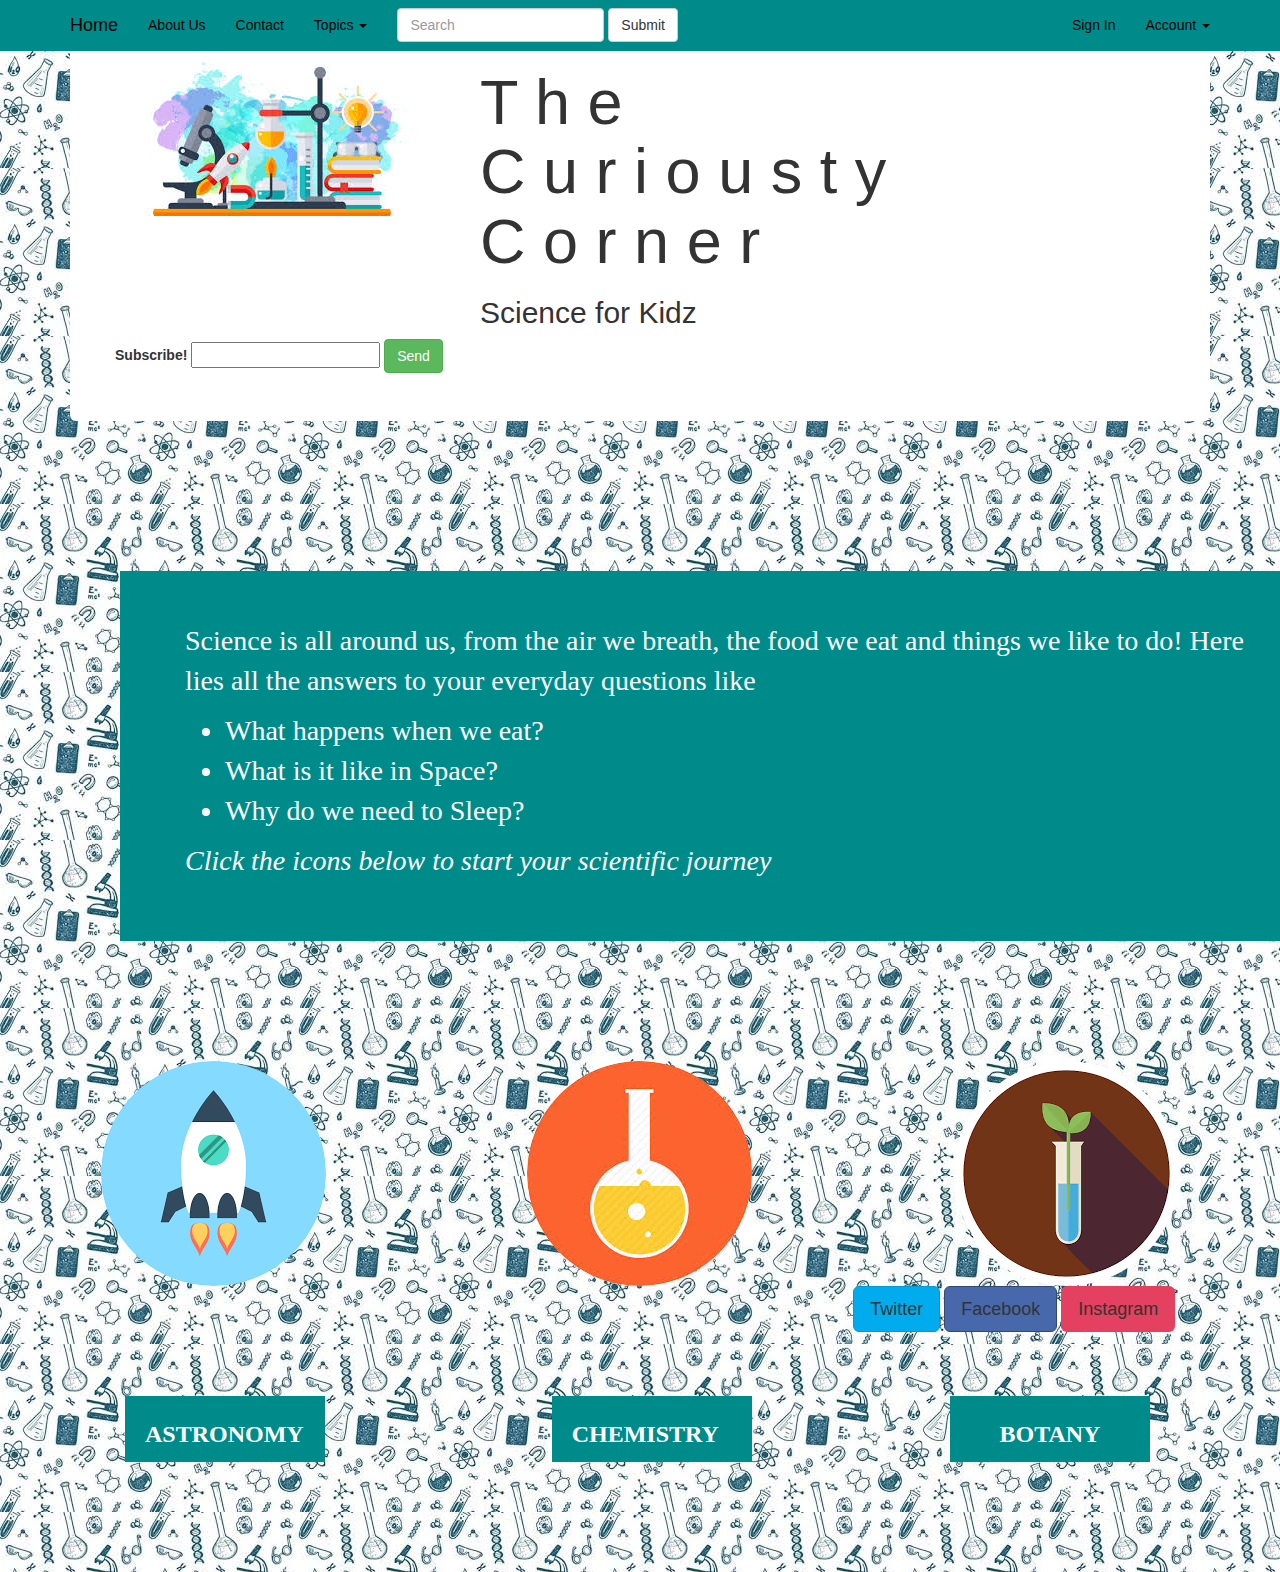
==== index.html @ 527cf1d9 "Merge branch 'Branch-off-master' of https://github.com/aoife-clancy/Coding-Project- into Branch-off-" ====
<!DOCTYPE html>
<html>
<head>
  <title>Curious Corner</title>
  <link href="bootstrap-3.3.7-dist/css/bootstrap.css" rel="stylesheet">
  <link href="css/styles.css" rel="stylesheet">
  <script src="http://code.jquery.com/jquery-3.2.1.min.js"></script>
  <script src="js/bootstrap.js"></script>
  <meta name="viewpoint" content="width=device-width, initial-scale=1.0">

</head>

<body>
  <nav class="navbar navbar-light navbar-fixed-top"> <div class="container"> <div class="navbar-header"> <button type="button" class="collapsed navbar-toggle" data-toggle="collapse" data-target="#bs-example-navbar-collapse-1" aria-expanded="false"> <span class="sr-only">Toggle navigation</span> <span class="icon-bar"></span> <span class="icon-bar"></span> <span class="icon-bar"></span> </button> <a href="index.html" class="navbar-brand">Home</a> </div> <div class="collapse navbar-collapse" id="bs-example-navbar-collapse-1"> <ul class="nav navbar-nav"> <li class="active"><a href="#">About Us <span class="sr-only">(current)</span></a></li> <li><a href="#">Contact</a></li> <li class="dropdown"> <a href="#" class="dropdown-toggle" data-toggle="dropdown" role="button" aria-haspopup="true" aria-expanded="false">Topics <span class="caret"></span></a> <ul class="dropdown-menu"> <li><a href="#">Astronomy</a></li> <li><a href="chemistry.html">Chemistry</a></li> <li><a href="#">Botany</a></li> <li role="separator" class="divider"></li> <li><a href="#">Fun Facts</a></li> <li role="separator" class="divider"></li> <li><a href="#">Quiz</a></li> </ul> </li> </ul> <form class="navbar-form navbar-left"> <div class="form-group"> <input class="form-control" placeholder="Search"> </div> <button type="submit" class="btn btn-default">Submit</button> </form> <ul class="nav navbar-nav navbar-right"> <li><a href="#">Sign In</a></li> <li class="dropdown"> <a href="#" class="dropdown-toggle" data-toggle="dropdown" role="button" aria-haspopup="true" aria-expanded="false">Account <span class="caret"></span></a> <ul class="dropdown-menu"> <li><a href="#">Profile</a></li> <li><a href="#">Preferences</a></li> <li><a href="#">Privacy</a></li> <li role="separator" class="divider"></li> <li><a href="#">Sign Out</a></li> </ul> </li> </ul> </div> </div> </nav>
  <div class="container">
    <div class="jumbotron">
    <div class="row">
      <div class="col-sm-4">
        <img src="[data-uri]" class="img-responsive">
        </div>
      <div class="col-sm-8">
        <!-- <h1>The Curiosity Corner!</h1> -->
      <div class="wavey-font"s>
        <h1>
          <span>T</span>
          <span>h</span>
          <span>e</span>
          <br>
          <span>C</span>
          <span>u</span>
          <span>r</span>
          <span>i</span>
          <span>o</span>
          <span>u</span>
          <span>s</span>
          <span>t</span>
          <span>y</span>
          <br>
          <span>C</span>
          <span>o</span>
          <span>r</span>
          <span>n</span>
          <span>e</span>
          <span>r</span>
        </h1>
      </div>
        <h2> Science for Kidz</h2>
      </div>
    <form role='form'>
      <label for="email">Subscribe!</label>
      <input type="text" name="email" >
      <button type="submit" class="btn btn-success">Send</button>
    </form>
  </div>
</div>
</div>

<div class="information">
  <div class="container">
    <p> Science is all around us, from the air we breath, the food we eat and things we like to do! Here lies all the answers to your everyday questions like</p>
    <ul>
      <li>What happens when we eat?</li>
      <li>What is it like in Space?</li>
      <li>Why do we need to Sleep?</li>
    </ul>
    <p><em>Click the icons below to start your scientific journey</em></p>
  </div>
</div>

<div id="icons" class="text-center">
  <div class="col-sm-4">
    <a href="Astronomy">
    <img src="[data-uri]" class = img-circle>
  </a>
    <div class=box>
      <div class=col-sm-4>
      <h3><strong>ASTRONOMY</strong></h3>
    </div>
  </div>
</div>

<div class="col-sm-4">
  <a href="chemistry.html">
    <img src="[data-uri]" class = img-circle>
  </a>
  <div class="box">
  <div class="col-sm-4" >
    <h3><strong>CHEMISTRY</strong></h3>
  </div>
</div>
</div>

<div class="col/sm-4">
  <a href="botany.html">
  <img src="[data-uri]" class=img-circle>
</a>
    <div class="box" id=caption>
    <h3><strong>BOTANY</strong></h3>
  </div>
</div>
</div>

<footer>
  <div id='social-buttons'>
      <button class='btn btn-lg btn-twitter'>Twitter</button>
      <button class='btn btn-lg btn-facebook'>Facebook</button>
      <button class='btn btn-lg btn-Instagram'>Instagram</button>
    </div>
</footer>
</body>
</html>
---- css/styles.css ----
body {
  background-image:url([data-uri]);
}

div.big{


}

div.jumbotron {
  background-color: rgb(255, 255, 255);
}

.btn-twitter {
  background: #00acee;
  border-color: #009ad5;
}
.btn-facebook {
  background: #4868ac;
  border-color: #314776;
}
.btn-Instagram{
  background: #E4405F;
}

div.information {
  background-color: #008b8b;
  width: 1200px;
  border: 15px darkblue;
  padding: 50px;
  margin: 120px;
  display: flex;
  font-family: chalkboard;
  font-size: 2em;
  color: rgb(255, 255, 255);
}

div.box {
  background-color: #008b8b;
  width: 200px;
  length: 100px;
  border: 15px darkblue;
  padding: 5px;
  margin: 110px;
  display: flex;
  justify-content: space-between;
  font-family: chalkboard;
  font-size: 2em;
  color: rgb(255, 255, 255);
}

div#botany {
  display: flex;
  justify-content: flex-end;
  background-color: rgb(255, 255, 255);
  width: 200px;
  length: 100px;
  border: 15px darkblue;
  padding: 5px;
  margin: 60px;
  font-family: chalkboard;
  font-size: 2em;
}

img:hover {
  animation: shake 0.5s;
  animation-iteration-count: infinite;
}

@keyframes shake {
  0% { transform: translate(1px, 1px) rotate(0deg); }
  10% { transform: translate(-1px, -2px) rotate(-1deg); }
  20% { transform: translate(-3px, 0px) rotate(1deg); }
  30% { transform: translate(3px, 2px) rotate(0deg); }
  40% { transform: translate(1px, -1px) rotate(1deg); }
  50% { transform: translate(-1px, 2px) rotate(-1deg); }
  60% { transform: translate(-3px, 1px) rotate(0deg); }
  70% { transform: translate(3px, 1px) rotate(-1deg); }
  80% { transform: translate(-1px, -1px) rotate(1deg); }
  90% { transform: translate(1px, 2px) rotate(0deg); }
  100% { transform: translate(1px, -2px) rotate(-1deg); }
}

navbar.text {
  color: rgb(0, 0, 0);
  font-style: strong;
}

nav.navbar {
  background-color: #008B8B;
  color: rgb(255, 255, 255);
}
li {
  color: rgb(255, 255, 255);
}

.nav.navbar-nav li a{
  color: rgb(0, 0, 0);
  font-style: strong;
}

.navbar-brand{
  color: rgb(0, 0, 0);
  font-style: strong;
}

div#caption{
  position: absolute;
  right: 20px;
  padding left: 50px;
  display: flex;
  justify-content: center;
  color: rgb(255, 255, 255);
  background-color: #008b8b;
  border: 15px darkblue;
  width: 200px;
  length: 100px;
  font-family: chalkboard;
  font-size: 2em;
}

div#socialbuttons{
  display: flex;
  justify-content: flex-start;
  align-items: flex-end;
}
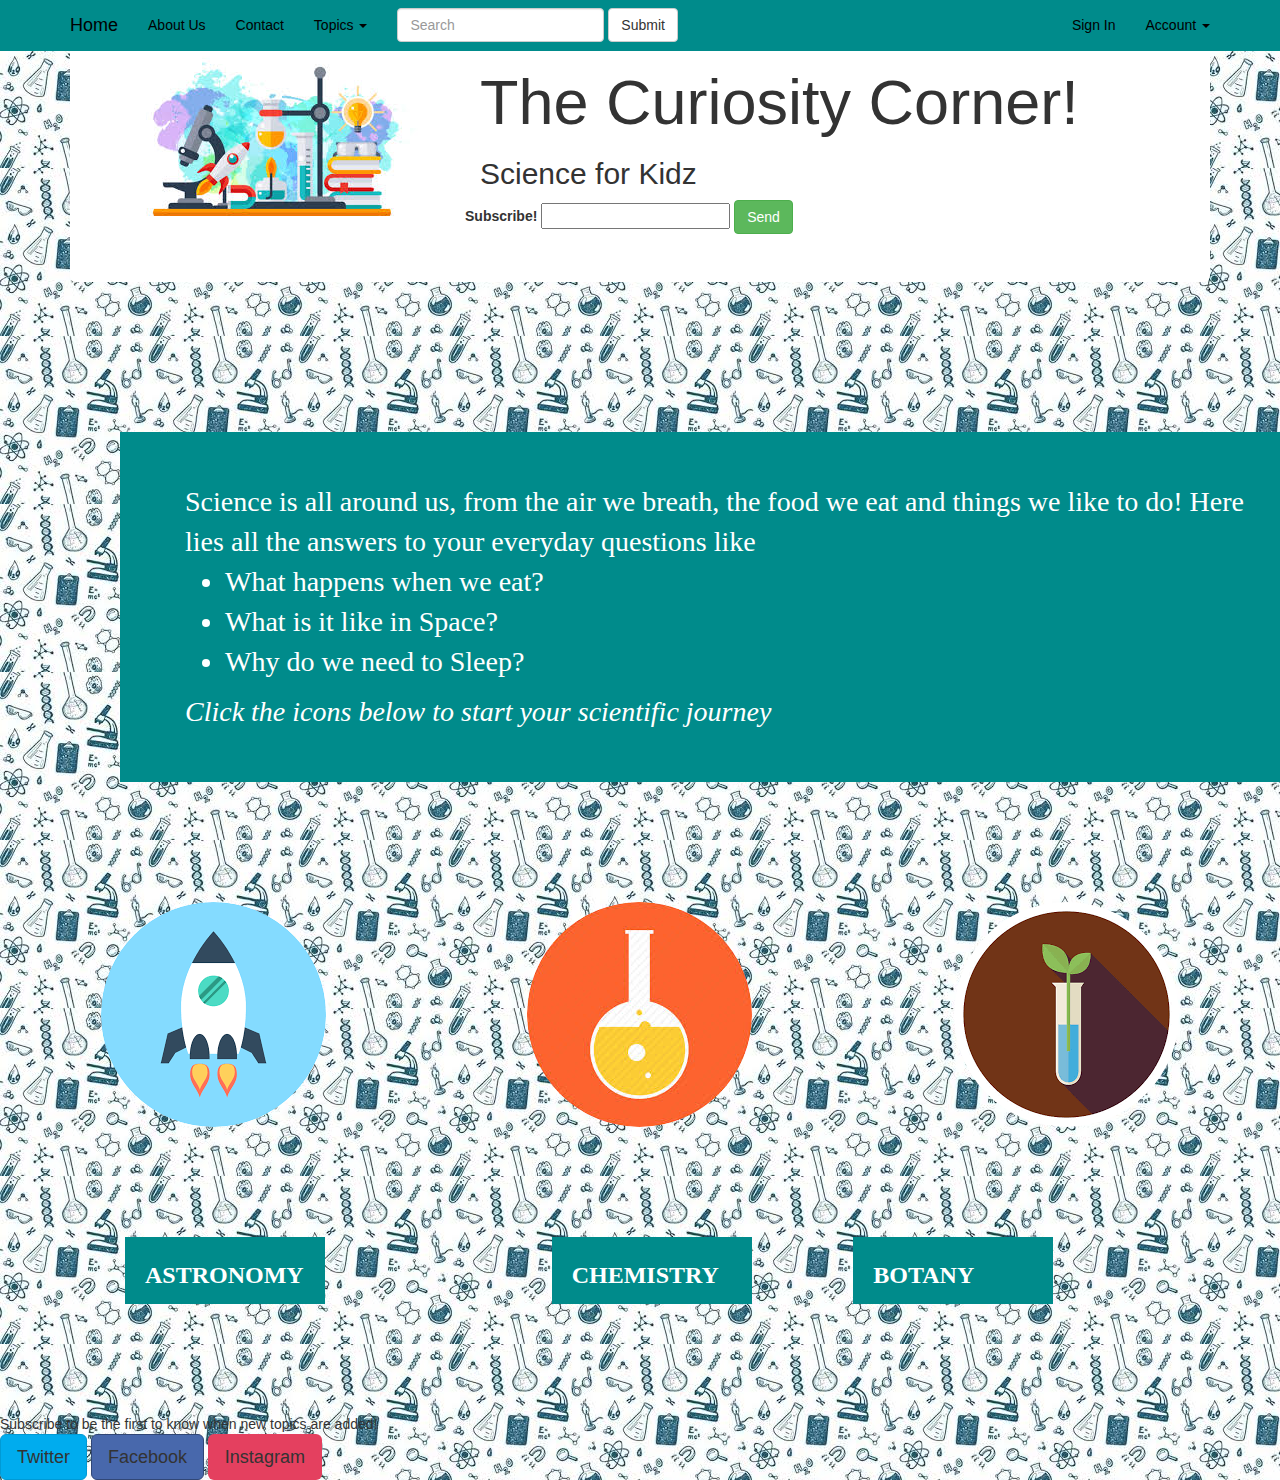
==== commit ded1053b: "going to revert" ====
--- a/index.html
+++ b/index.html
@@ -19,31 +19,7 @@
         <img src="[data-uri]" class="img-responsive">
         </div>
       <div class="col-sm-8">
-        <!-- <h1>The Curiosity Corner!</h1> -->
-      <div class="wavey-font"s>
-        <h1>
-          <span>T</span>
-          <span>h</span>
-          <span>e</span>
-          <br>
-          <span>C</span>
-          <span>u</span>
-          <span>r</span>
-          <span>i</span>
-          <span>o</span>
-          <span>u</span>
-          <span>s</span>
-          <span>t</span>
-          <span>y</span>
-          <br>
-          <span>C</span>
-          <span>o</span>
-          <span>r</span>
-          <span>n</span>
-          <span>e</span>
-          <span>r</span>
-        </h1>
-      </div>
+        <h1>The Curiosity Corner!</h1>
         <h2> Science for Kidz</h2>
       </div>
     <form role='form'>
@@ -57,13 +33,13 @@
 
 <div class="information">
   <div class="container">
-    <p> Science is all around us, from the air we breath, the food we eat and things we like to do! Here lies all the answers to your everyday questions like</p>
+    <p1> Science is all around us, from the air we breath, the food we eat and things we like to do! Here lies all the answers to your everyday questions like</p1>
     <ul>
       <li>What happens when we eat?</li>
       <li>What is it like in Space?</li>
       <li>Why do we need to Sleep?</li>
     </ul>
-    <p><em>Click the icons below to start your scientific journey</em></p>
+    <p1><em>Click the icons below to start your scientific journey</em></p1>
   </div>
 </div>
 
@@ -84,7 +60,7 @@
     <img src="[data-uri]" class = img-circle>
   </a>
   <div class="box">
-  <div class="col-sm-4" >
+  <div class="col-sm-4">
     <h3><strong>CHEMISTRY</strong></h3>
   </div>
 </div>
@@ -95,17 +71,23 @@
   <img src="[data-uri]" class=img-circle>
 </a>
     <div class="box" id=caption>
+    <div class="col-sm-4">
     <h3><strong>BOTANY</strong></h3>
   </div>
 </div>
 </div>
+</div>
+
+<div>
+  Subscribe to be the first to know when new topics are added!
+</div>
 
 <footer>
-  <div id='social-buttons'>
-      <button class='btn btn-lg btn-twitter'>Twitter</button>
-      <button class='btn btn-lg btn-facebook'>Facebook</button>
-      <button class='btn btn-lg btn-Instagram'>Instagram</button>
-    </div>
+<div id='social-buttons'>
+    <button class='btn btn-lg btn-twitter'>Twitter</button>
+    <button class='btn btn-lg btn-facebook'>Facebook</button>
+    <button class='btn btn-lg btn-Instagram'>Instagram</button>
+  </div>
 </footer>
 </body>
 </html>
--- a/css/styles.css
+++ b/css/styles.css
@@ -103,24 +103,3 @@
   color: rgb(0, 0, 0);
   font-style: strong;
 }
-
-div#caption{
-  position: absolute;
-  right: 20px;
-  padding left: 50px;
-  display: flex;
-  justify-content: center;
-  color: rgb(255, 255, 255);
-  background-color: #008b8b;
-  border: 15px darkblue;
-  width: 200px;
-  length: 100px;
-  font-family: chalkboard;
-  font-size: 2em;
-}
-
-div#socialbuttons{
-  display: flex;
-  justify-content: flex-start;
-  align-items: flex-end;
-}
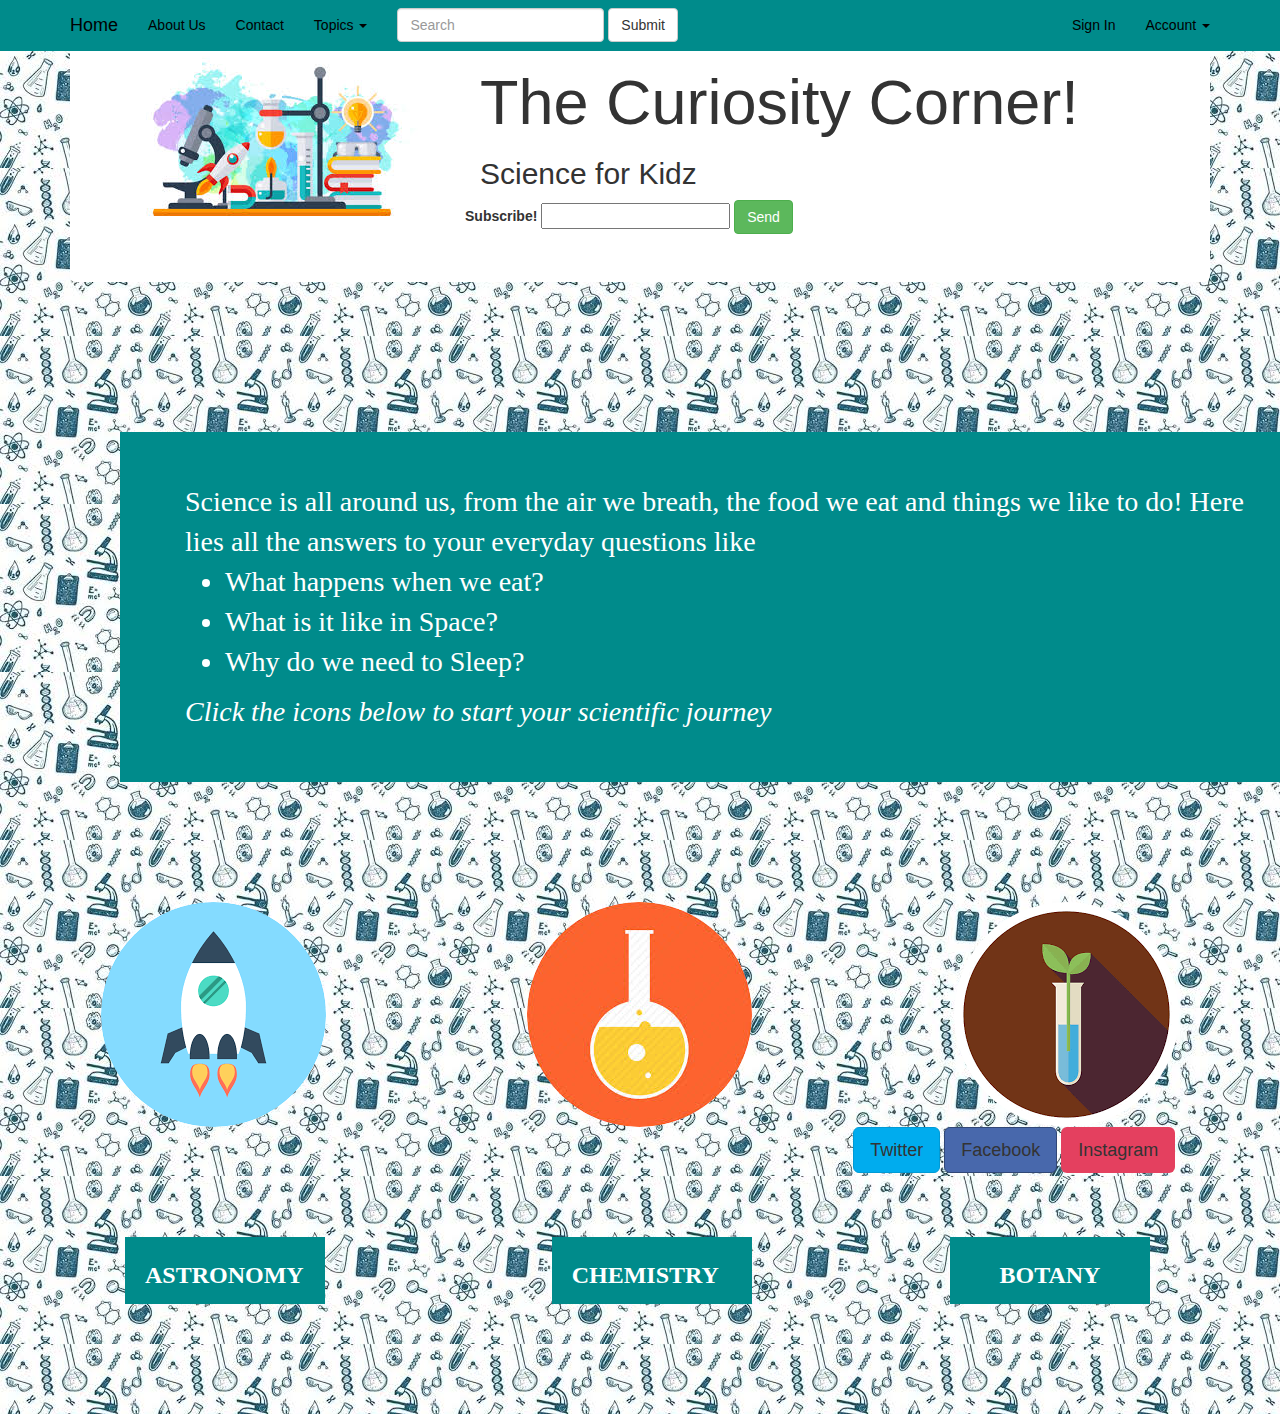
==== commit b192b0a9: "Revert "going to revert"" ====
--- a/index.html
+++ b/index.html
@@ -60,7 +60,7 @@
     <img src="[data-uri]" class = img-circle>
   </a>
   <div class="box">
-  <div class="col-sm-4">
+  <div class="col-sm-4" >
     <h3><strong>CHEMISTRY</strong></h3>
   </div>
 </div>
@@ -71,23 +71,17 @@
   <img src="[data-uri]" class=img-circle>
 </a>
     <div class="box" id=caption>
-    <div class="col-sm-4">
     <h3><strong>BOTANY</strong></h3>
   </div>
 </div>
 </div>
-</div>
-
-<div>
-  Subscribe to be the first to know when new topics are added!
-</div>
 
 <footer>
-<div id='social-buttons'>
-    <button class='btn btn-lg btn-twitter'>Twitter</button>
-    <button class='btn btn-lg btn-facebook'>Facebook</button>
-    <button class='btn btn-lg btn-Instagram'>Instagram</button>
-  </div>
+  <div id='social-buttons'>
+      <button class='btn btn-lg btn-twitter'>Twitter</button>
+      <button class='btn btn-lg btn-facebook'>Facebook</button>
+      <button class='btn btn-lg btn-Instagram'>Instagram</button>
+    </div>
 </footer>
 </body>
 </html>
--- a/css/styles.css
+++ b/css/styles.css
@@ -103,3 +103,24 @@
   color: rgb(0, 0, 0);
   font-style: strong;
 }
+
+div#caption{
+  position: absolute;
+  right: 20px;
+  padding left: 50px;
+  display: flex;
+  justify-content: center;
+  color: rgb(255, 255, 255);
+  background-color: #008b8b;
+  border: 15px darkblue;
+  width: 200px;
+  length: 100px;
+  font-family: chalkboard;
+  font-size: 2em;
+}
+
+div#socialbuttons{
+  display: flex;
+  justify-content: flex-start;
+  align-items: flex-end;
+}
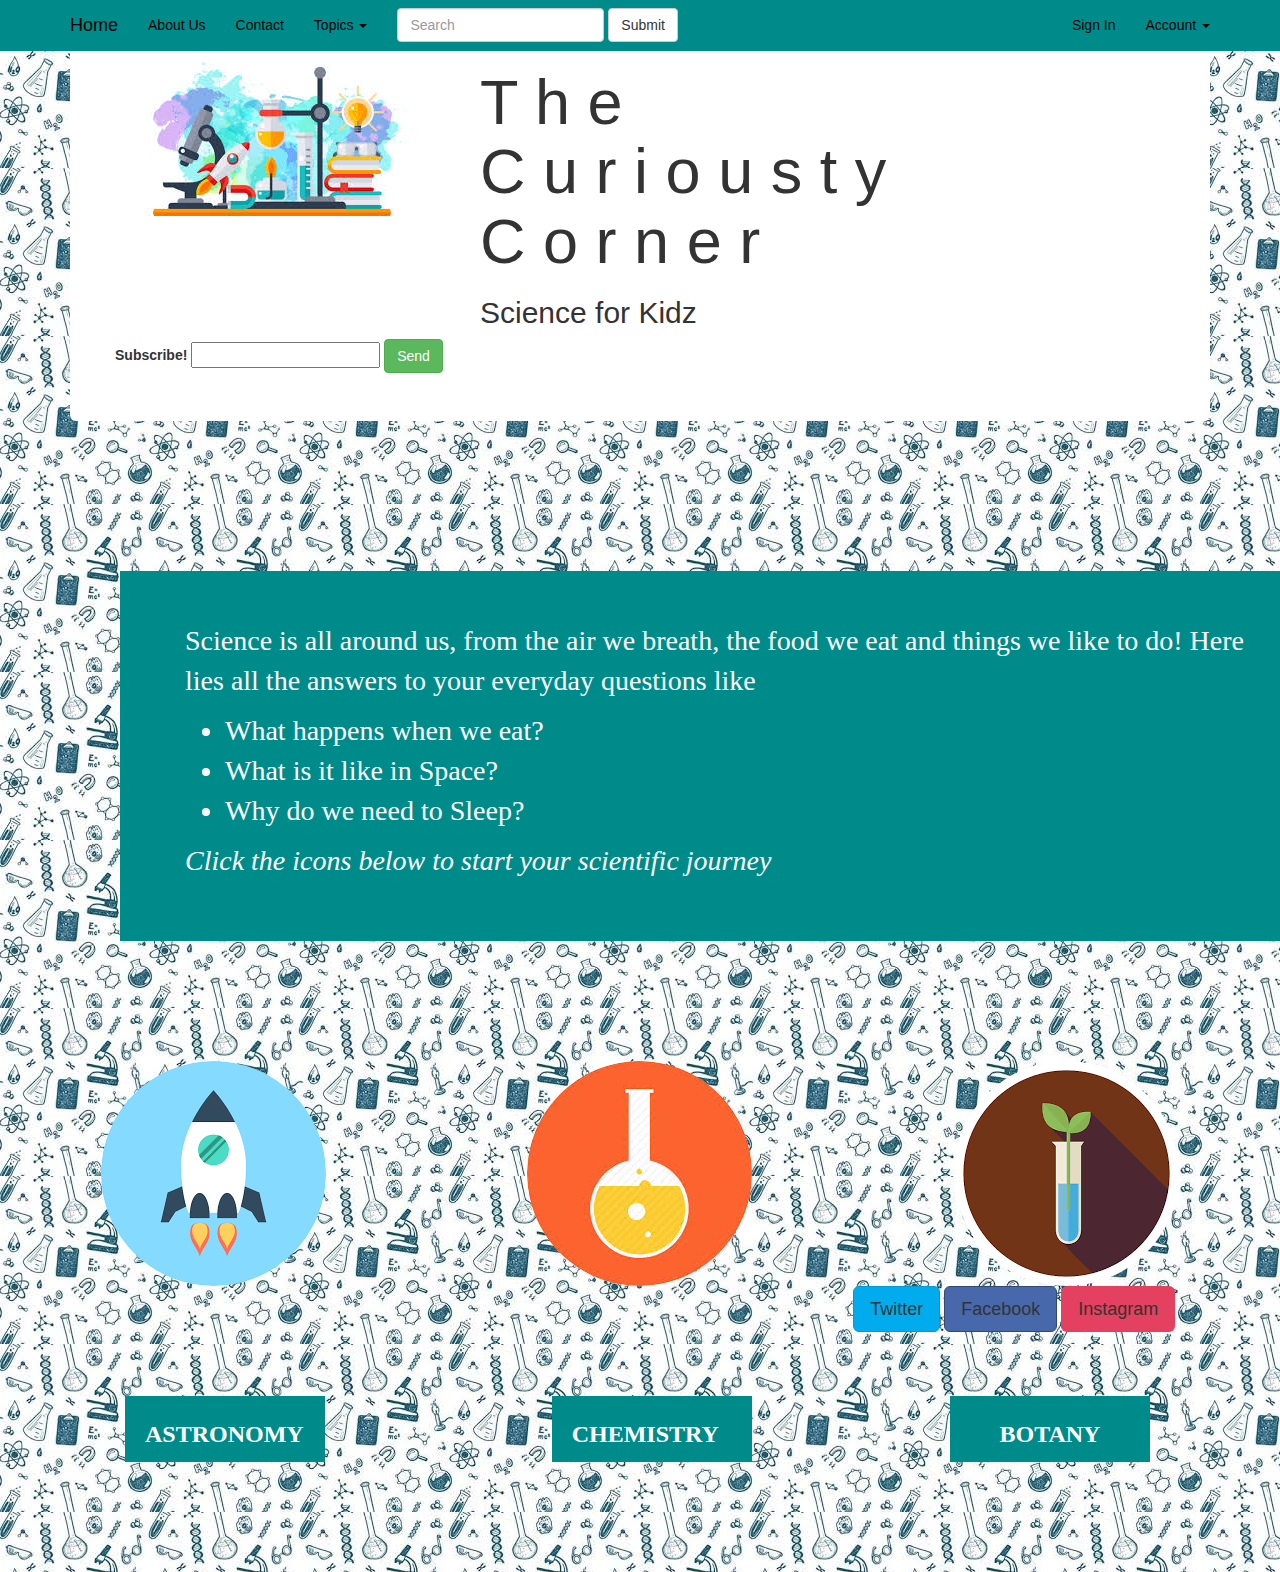
==== commit a8da8207: "Merge branch 'Branch-off-master' of https://github.com/aoife-clancy/Coding-Project- into Branch-off-" ====
--- a/index.html
+++ b/index.html
@@ -11,7 +11,7 @@
 </head>
 
 <body>
-  <nav class="navbar navbar-light navbar-fixed-top"> <div class="container"> <div class="navbar-header"> <button type="button" class="collapsed navbar-toggle" data-toggle="collapse" data-target="#bs-example-navbar-collapse-1" aria-expanded="false"> <span class="sr-only">Toggle navigation</span> <span class="icon-bar"></span> <span class="icon-bar"></span> <span class="icon-bar"></span> </button> <a href="index.html" class="navbar-brand">Home</a> </div> <div class="collapse navbar-collapse" id="bs-example-navbar-collapse-1"> <ul class="nav navbar-nav"> <li class="active"><a href="#">About Us <span class="sr-only">(current)</span></a></li> <li><a href="#">Contact</a></li> <li class="dropdown"> <a href="#" class="dropdown-toggle" data-toggle="dropdown" role="button" aria-haspopup="true" aria-expanded="false">Topics <span class="caret"></span></a> <ul class="dropdown-menu"> <li><a href="#">Astronomy</a></li> <li><a href="chemistry.html">Chemistry</a></li> <li><a href="#">Botany</a></li> <li role="separator" class="divider"></li> <li><a href="#">Fun Facts</a></li> <li role="separator" class="divider"></li> <li><a href="#">Quiz</a></li> </ul> </li> </ul> <form class="navbar-form navbar-left"> <div class="form-group"> <input class="form-control" placeholder="Search"> </div> <button type="submit" class="btn btn-default">Submit</button> </form> <ul class="nav navbar-nav navbar-right"> <li><a href="#">Sign In</a></li> <li class="dropdown"> <a href="#" class="dropdown-toggle" data-toggle="dropdown" role="button" aria-haspopup="true" aria-expanded="false">Account <span class="caret"></span></a> <ul class="dropdown-menu"> <li><a href="#">Profile</a></li> <li><a href="#">Preferences</a></li> <li><a href="#">Privacy</a></li> <li role="separator" class="divider"></li> <li><a href="#">Sign Out</a></li> </ul> </li> </ul> </div> </div> </nav>
+  <nav class="navbar navbar-light navbar-fixed-top"> <div class="container"> <div class="navbar-header"> <button type="button" class="collapsed navbar-toggle" data-toggle="collapse" data-target="#bs-example-navbar-collapse-1" aria-expanded="false"> <span class="sr-only">Toggle navigation</span> <span class="icon-bar"></span> <span class="icon-bar"></span> <span class="icon-bar"></span> </button> <a href="index.html" class="navbar-brand">Home</a> </div> <div class="collapse navbar-collapse" id="bs-example-navbar-collapse-1"> <ul class="nav navbar-nav"> <li class="active"><a href="#">About Us <span class="sr-only">(current)</span></a></li> <li><a href="#">Contact</a></li> <li class="dropdown"> <a href="#" class="dropdown-toggle" data-toggle="dropdown" role="button" aria-haspopup="true" aria-expanded="false">Topics <span class="caret"></span></a> <ul class="dropdown-menu"> <li><a href="astronomy.html">Astronomy</a></li> <li><a href="chemistry.html">Chemistry</a></li> <li><a href="botany.html">Botany</a></li> <li role="separator" class="divider"></li> <li><a href="#">Fun Facts</a></li> <li role="separator" class="divider"></li> <li><a href="#">Quiz</a></li> </ul> </li> </ul> <form class="navbar-form navbar-left"> <div class="form-group"> <input class="form-control" placeholder="Search"> </div> <button type="submit" class="btn btn-default">Submit</button> </form> <ul class="nav navbar-nav navbar-right"> <li><a href="#">Sign In</a></li> <li class="dropdown"> <a href="#" class="dropdown-toggle" data-toggle="dropdown" role="button" aria-haspopup="true" aria-expanded="false">Account <span class="caret"></span></a> <ul class="dropdown-menu"> <li><a href="#">Profile</a></li> <li><a href="#">Preferences</a></li> <li><a href="#">Privacy</a></li> <li role="separator" class="divider"></li> <li><a href="#">Sign Out</a></li> </ul> </li> </ul> </div> </div> </nav>
   <div class="container">
     <div class="jumbotron">
     <div class="row">
@@ -19,7 +19,31 @@
         <img src="[data-uri]" class="img-responsive">
         </div>
       <div class="col-sm-8">
-        <h1>The Curiosity Corner!</h1>
+        <!-- <h1>The Curiosity Corner!</h1> -->
+      <div class="wavey-font"s>
+        <h1>
+          <span>T</span>
+          <span>h</span>
+          <span>e</span>
+          <br>
+          <span>C</span>
+          <span>u</span>
+          <span>r</span>
+          <span>i</span>
+          <span>o</span>
+          <span>u</span>
+          <span>s</span>
+          <span>t</span>
+          <span>y</span>
+          <br>
+          <span>C</span>
+          <span>o</span>
+          <span>r</span>
+          <span>n</span>
+          <span>e</span>
+          <span>r</span>
+        </h1>
+      </div>
         <h2> Science for Kidz</h2>
       </div>
     <form role='form'>
@@ -33,13 +57,13 @@
 
 <div class="information">
   <div class="container">
-    <p1> Science is all around us, from the air we breath, the food we eat and things we like to do! Here lies all the answers to your everyday questions like</p1>
+    <p> Science is all around us, from the air we breath, the food we eat and things we like to do! Here lies all the answers to your everyday questions like</p>
     <ul>
       <li>What happens when we eat?</li>
       <li>What is it like in Space?</li>
       <li>Why do we need to Sleep?</li>
     </ul>
-    <p1><em>Click the icons below to start your scientific journey</em></p1>
+    <p><em>Click the icons below to start your scientific journey</em></p>
   </div>
 </div>
 
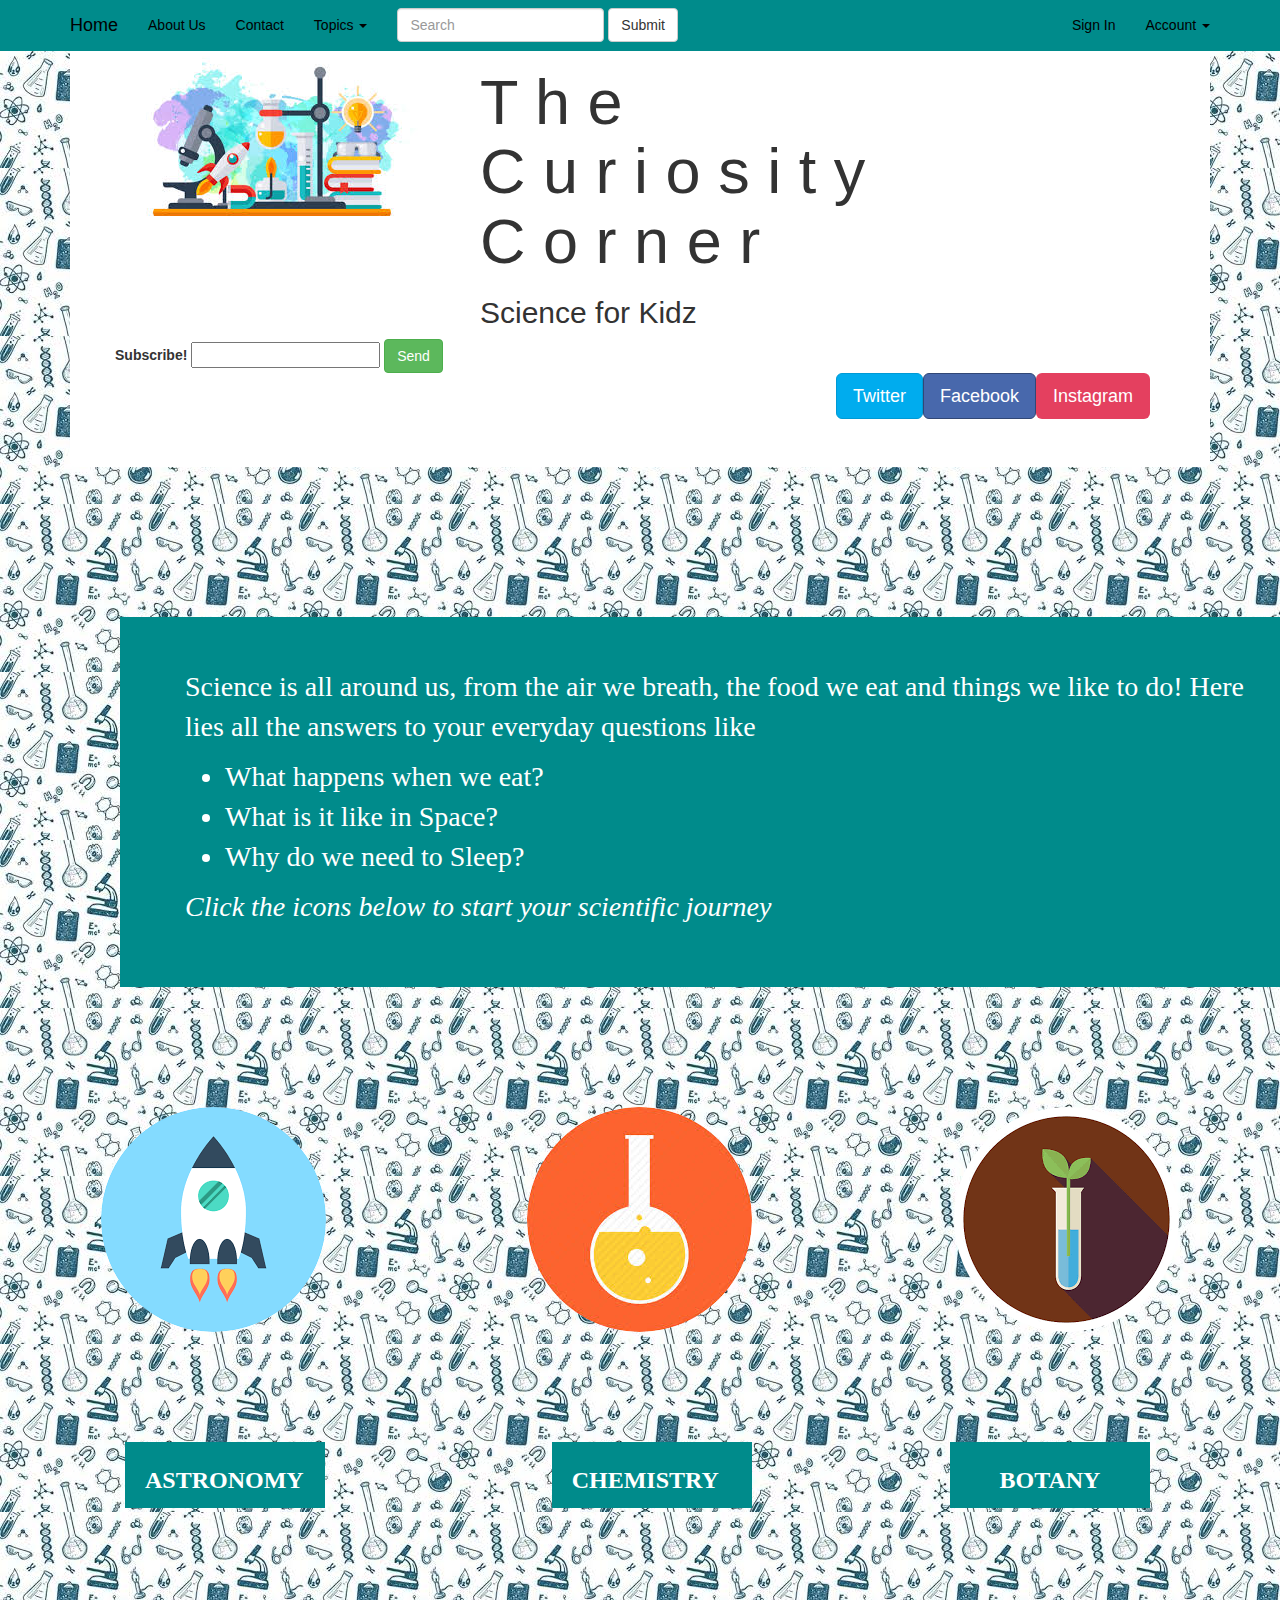
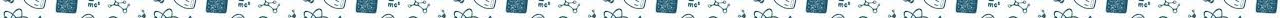
==== commit 6234daa7: "Astronomy page and social buttons" ====
--- a/index.html
+++ b/index.html
@@ -31,8 +31,8 @@
           <span>r</span>
           <span>i</span>
           <span>o</span>
-          <span>u</span>
           <span>s</span>
+          <span>i</span>
           <span>t</span>
           <span>y</span>
           <br>
@@ -52,6 +52,11 @@
       <button type="submit" class="btn btn-success">Send</button>
     </form>
   </div>
+    <div id='social-buttons'>
+      <button class='btn btn-lg btn-twitter'>Twitter</button>
+      <button class='btn btn-lg btn-facebook'>Facebook</button>
+      <button class='btn btn-lg btn-Instagram'>Instagram</button>
+    </div>
 </div>
 </div>
 
@@ -69,7 +74,7 @@
 
 <div id="icons" class="text-center">
   <div class="col-sm-4">
-    <a href="Astronomy">
+    <a href="astronomy.html">
     <img src="[data-uri]" class = img-circle>
   </a>
     <div class=box>
@@ -99,13 +104,5 @@
   </div>
 </div>
 </div>
-
-<footer>
-  <div id='social-buttons'>
-      <button class='btn btn-lg btn-twitter'>Twitter</button>
-      <button class='btn btn-lg btn-facebook'>Facebook</button>
-      <button class='btn btn-lg btn-Instagram'>Instagram</button>
-    </div>
-</footer>
 </body>
 </html>
--- a/css/styles.css
+++ b/css/styles.css
@@ -119,8 +119,12 @@
   font-size: 2em;
 }
 
-div#socialbuttons{
+#social-buttons{
   display: flex;
-  justify-content: flex-start;
-  align-items: flex-end;
+  justify-content: flex-end;
+  align-items: center;
 }
+
+#social-buttons button {
+  color: white;
+}
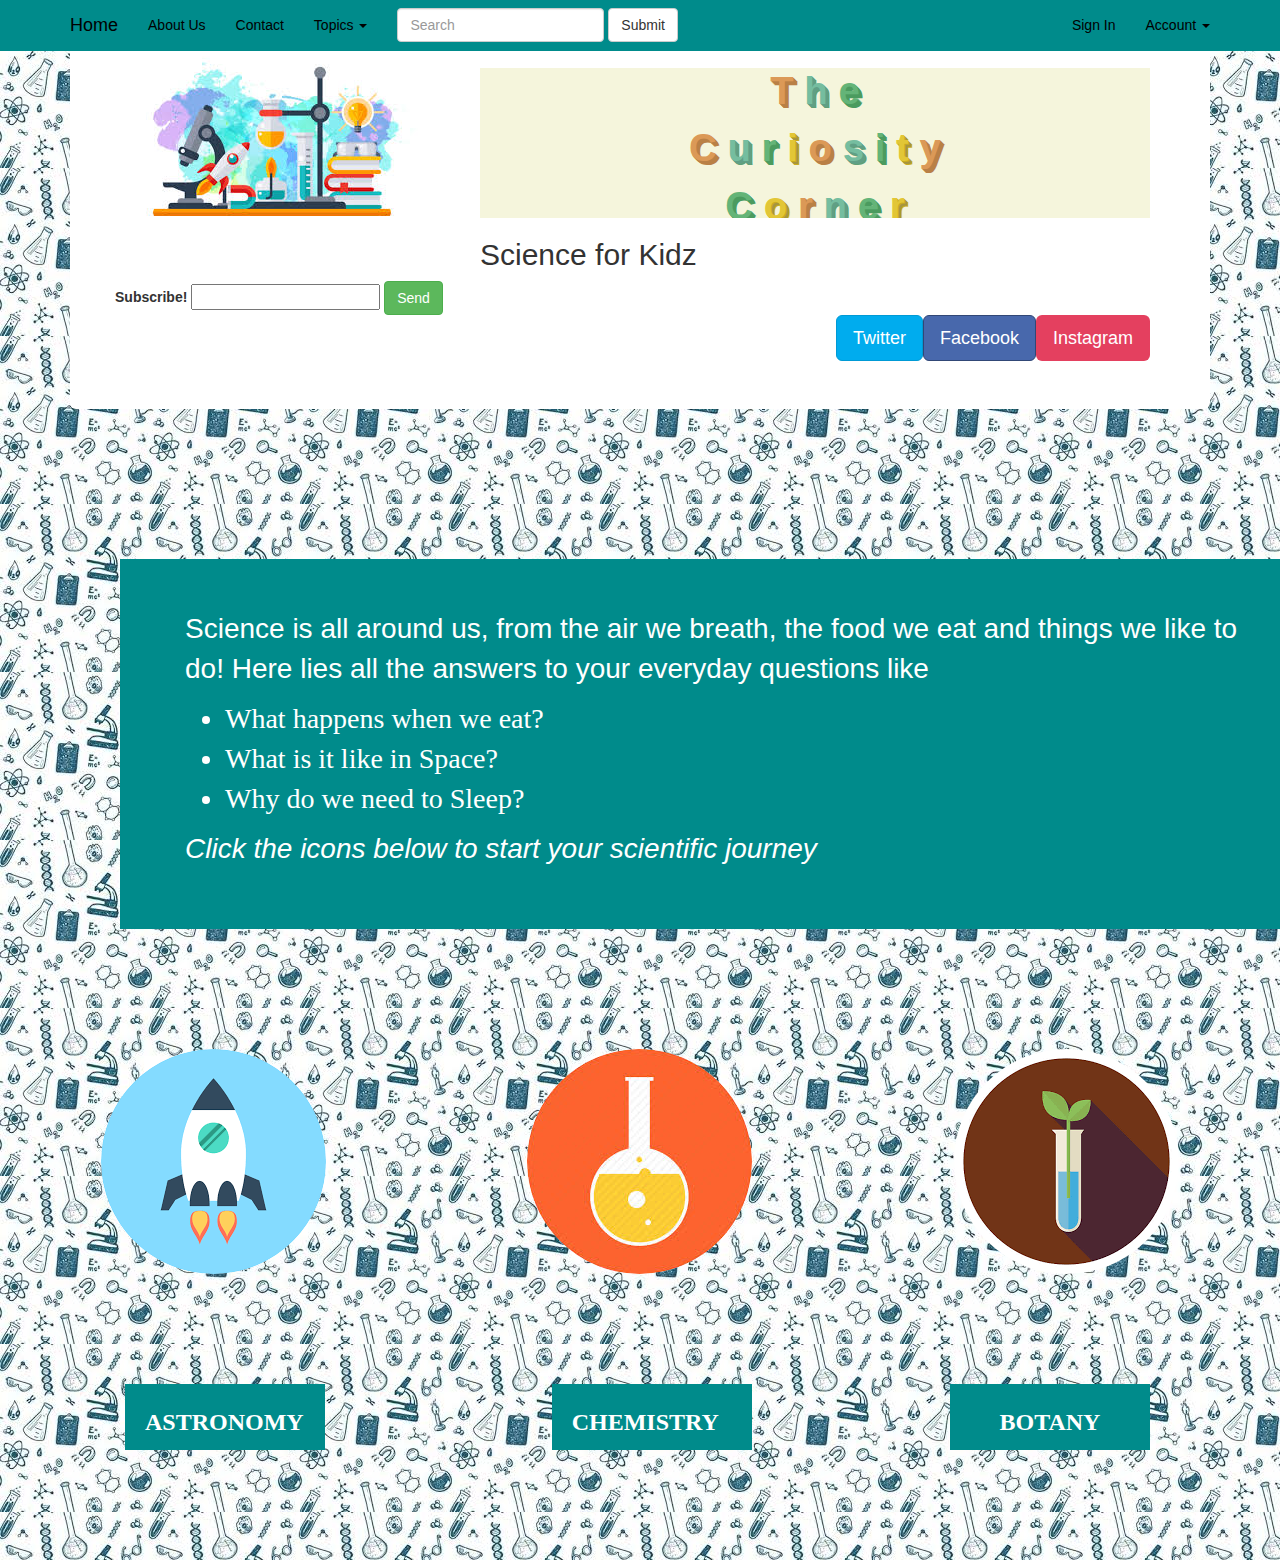
==== commit fa4862fe: "Header  change" ====
--- a/index.html
+++ b/index.html
@@ -20,7 +20,7 @@
         </div>
       <div class="col-sm-8">
         <!-- <h1>The Curiosity Corner!</h1> -->
-      <div class="wavey-font"s>
+      <div class="wavey-font">
         <h1>
           <span>T</span>
           <span>h</span>
--- a/css/styles.css
+++ b/css/styles.css
@@ -128,3 +128,76 @@
 #social-buttons button {
   color: white;
 }
++
+h1 {
+  font-family: "Comic Sans MS", cursive, sans-serif;
+}
+
+
+p {
+  font-family: "Comic Sans MS", cursive, sans-serif;
+}
+
+@import url(https://fonts.googleapis.com/css?family=Signika:700,300,600);
+
+.wavey-font{
+  display: flex;
+  justify-content: center;
+  align-items: center; margin:20px 0;
+  text-align:center;
+  background:beige;
+  overflow:hidden;
+  height: 150px;
+}
+
+.wavey-font h1 {
+ font-size:2em;
+ font:bold 3vw/1.5 'Signika', sans-serif;
+ -webkit-user-select:none;
+    -moz-user-select:none;
+     -ms-user-select:none;
+         user-select:none;
+}
+
+.wavey-font h1 span { display:inline-block; -webkit-animation:float .2s ease-in-out infinite; animation:float .2s ease-in-out infinite; }
+ @-webkit-keyframes float {
+  0%,100%{ -webkit-transform:none; transform:none; }
+  33%{ -webkit-transform:translateY(-1px) rotate(-2deg); transform:translateY(-1px) rotate(-2deg); }
+  66%{ -webkit-transform:translateY(1px) rotate(2deg); transform:translateY(1px) rotate(2deg); }
+}
+ @keyframes float {
+  0%,100%{ -webkit-transform:none; transform:none; }
+  33%{ -webkit-transform:translateY(-1px) rotate(-2deg); transform:translateY(-1px) rotate(-2deg); }
+  66%{ -webkit-transform:translateY(1px) rotate(2deg); transform:translateY(1px) rotate(2deg); }
+}
+.wavey-font:hover span { -webkit-animation:bounce .6s; animation:bounce .6s; }
+@-webkit-keyframes bounce {
+  0%,100%{ -webkit-transform:translate(0); transform:translate(0); }
+  25%{ -webkit-transform:rotateX(20deg) translateY(2px) rotate(-3deg); transform:rotateX(20deg) translateY(2px) rotate(-3deg); }
+  50%{ -webkit-transform:translateY(-20px) rotate(3deg) scale(1.1); transform:translateY(-20px) rotate(3deg) scale(1.1);  }
+}
+@keyframes bounce {
+  0%,100%{ -webkit-transform:translate(0); transform:translate(0); }
+  25%{ -webkit-transform:rotateX(20deg) translateY(2px) rotate(-3deg); transform:rotateX(20deg) translateY(2px) rotate(-3deg); }
+  50%{ -webkit-transform:translateY(-20px) rotate(3deg) scale(1.1); transform:translateY(-20px) rotate(3deg) scale(1.1);  }
+}
+
+.wavey-font span:nth-child(4n) { color:hsl(50, 75%, 55%); text-shadow:1px 1px hsl(50, 75%, 45%), 2px 2px hsl(50, 45%, 45%), 3px 3px hsl(50, 45%, 45%), 4px 4px hsl(50, 75%, 45%); }
+.wavey-font span:nth-child(4n-1) { color:hsl(135, 35%, 55%); text-shadow:1px 1px hsl(135, 35%, 45%), 2px 2px hsl(135, 35%, 45%), 3px 3px hsl(135, 35%, 45%), 4px 4px hsl(135, 35%, 45%); }
+.wavey-font span:nth-child(4n-2) { color:hsl(155, 35%, 60%); text-shadow:1px 1px hsl(155, 25%, 50%), 2px 2px hsl(155, 25%, 50%), 3px 3px hsl(155, 25%, 50%), 4px 4px hsl(140, 25%, 50%); }
+.wavey-font span:nth-child(4n-3) { color:hsl(30, 65%, 60%); text-shadow:1px 1px hsl(30, 45%, 50%), 2px 2px hsl(30, 45%, 50%), 3px 3px hsl(30, 45%, 50%), 4px 4px hsl(30, 45%, 50%); }
+
+.wavey-font h1 span:nth-child(2){ -webkit-animation-delay:.05s; animation-delay:.05s; }
+.wavey-font h1 span:nth-child(3){ -webkit-animation-delay:.1s; animation-delay:.1s; }
+.wavey-font h1 span:nth-child(4){ -webkit-animation-delay:.15s; animation-delay:.15s; }
+.wavey-font h1 span:nth-child(5){ -webkit-animation-delay:.2s; animation-delay:.2s; }
+.wavey-font h1 span:nth-child(6){ -webkit-animation-delay:.25s; animation-delay:.25s; }
+.wavey-font h1 span:nth-child(7){ -webkit-animation-delay:.3s; animation-delay:.3s; }
+.wavey-font h1 span:nth-child(8){ -webkit-animation-delay:.35s; animation-delay:.35s; }
+.wavey-font h1 span:nth-child(9){ -webkit-animation-delay:.4s; animation-delay:.4s; }
+.wavey-font h1 span:nth-child(10){ -webkit-animation-delay:.45s; animation-delay:.45s; }
+.wavey-font h1 span:nth-child(11){ -webkit-animation-delay:.5s; animation-delay:.5s; }
+.wavey-font h1 span:nth-child(12){ -webkit-animation-delay:.55s; animation-delay:.55s; }
+.wavey-font h1 span:nth-child(13){ -webkit-animation-delay:.6s; animation-delay:.6s; }
+.wavey-font h1 span:nth-child(14){ -webkit-animation-delay:.65s; animation-delay:.65s; }
+}
